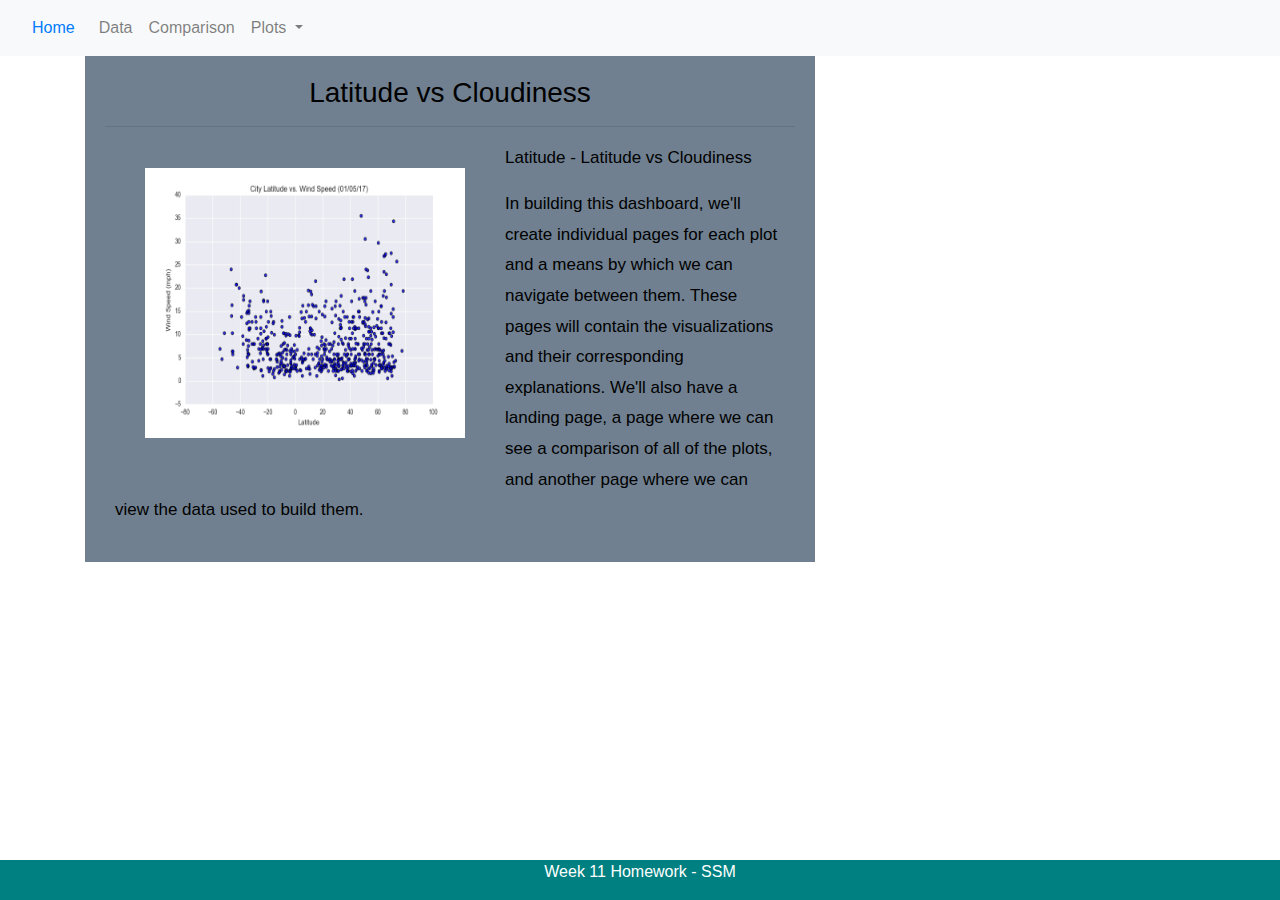
==== cloud.html @ d8767c36 "updated" ====
<!DOCTYPE html>
<html lang="en">
<head>
    <meta charset="UTF-8">
    <meta name="viewport" content="width=device-width, initial-scale=1.0">
    <meta http-equiv="X-UA-Compatible" content="ie=edge">
    <title>Comparison</title>
    <link rel="stylesheet" href="https://stackpath.bootstrapcdn.com/bootstrap/4.3.1/css/bootstrap.min.css" integrity="sha384-ggOyR0iXCbMQv3Xipma34MD+dH/1fQ784/j6cY/iJTQUOhcWr7x9JvoRxT2MZw1T" crossorigin="anonymous">  
    <link rel="stylesheet" href="style.css">
</head>
<body>
        <nav class="navbar navbar-expand-lg navbar-light bg-light">
                <a class="nav-link" href="index.html">Home <span class="sr-only">(current)</span></a>

                <button class="navbar-toggler" type="button" data-toggle="collapse" data-target="#navbarSupportedContent" aria-controls="navbarSupportedContent" aria-expanded="false" aria-label="Toggle navigation">
                  <span class="navbar-toggler-icon"></span>
                </button>
              
                <div class="collapse navbar-collapse" id="navbarSupportedContent">
                  <ul class="navbar-nav mr-auto">
                  
                    <li class="nav-item">
                      <a class="nav-link" href="data.html">Data</a>  
                    </li>
                    <li class="nav-item">
                      <a class="nav-link" href="comparison.html">Comparison</a>
                    </li>
                   
                    <li class="nav-item dropdown">
                      <a class="nav-link dropdown-toggle" href="#" id="navbarDropdown" role="button" data-toggle="dropdown" aria-haspopup="true" aria-expanded="false">
                        Plots
                      </a>
                      <div class="dropdown-menu" aria-labelledby="navbarDropdown">
                        <a class="dropdown-item" href="temp.html">Temperature</a>   
                        <a class="dropdown-item" href="humid.html">Humidity</a>
                        <a class="dropdown-item" href="cloud.html">Cloudiness</a>    
                        <div class="dropdown-divider"></div>
                        <a class="dropdown-item" href="wind.html">Wind Speed</a>
                      </div>
                    </li>
                    
                  </ul>
                </div>
              </nav> 
     
              <div class="container">
                <div class="row row-grid">
                    <div class="col-md-8">
                        <div class="box box-left">
                            <section id="intro">
                                <h1>Latitude vs Cloudiness</h1>
                                <hr>
                                <figure>
                                    <a target="_blank" href=".\\assets-images\\Fig4.png">
                                        <img align="left" id="viz-main" src=".\\assets-images\\Fig4.png" alt="Latitude of cities"  style="width:400px;height:325px;">
                                    </a>
                                </figure>
        
                                <section id="summary">
                                    <p>
                                        Latitude - Latitude vs Cloudiness
                            
                                     </p>
        
                                    <p>  
               
                                    </p>
        
                                    <p>
                                        In building this dashboard, we'll create individual pages for each plot and a means by 
                                        which we can navigate between them. These pages will contain the visualizations and their 
                                        corresponding explanations. We'll also have a landing page, a page where we can see a comparison 
                                        of all of the plots, and another page where we can view the data used to build them.
        
                                    </p>
       
     
                                </section>
        
                            </section>
                        </div>
                    </div>
        
                </div>
            </div>

</body>
<div class="footer">
  <p>Week 11 Homework - SSM </p>
</div> 
</html>
---- style.css ----
.navbar-default .navbar-brand {
    color: #ffffff;
    background-color: darkslategray;
    font-family: Impact, Haettenschweiler, 'Arial Narrow Bold', sans-serif;
    font-size: 24px;
    font-weight: 300;
}

.navbar-header{
    width:400px;
    margin-left:75px !important;
}

.sigline{
    color: slategray;
    text-align: right;
    font-family: Arial, Helvetica, sans-serif
    
}
.navbar-header .navbar-toggle .collapsed {
  float: right;
}

.content{
    margin-top:100px;
}

h1 {
  font-family: fantasy, sans-serif, 'Arial Narrow Bold', sans-serif;
	font-size: 28px;
  font-weight: 300;
  text-align: center
}

h2 {
  font-family: fantasy, Haettenschweiler, 'Arial Narrow Bold', sans-serif;
	font-size: 24px;
  font-weight: 300;
  text-align: center
}

h3 {
  font-family: fantasy, Haettenschweiler, 'Arial Narrow Bold', sans-serif;
  font-weight: 300;
  text-align: center;
}

.box {
  color: black;
  background: slategrey;
}

.box-left {
  padding: 20px;
}

.box-right {
  padding: 30px;
}

.box-single {
  padding: 50px;
  margin: 70px;
}

#summary {
  margin: 10px;
  font-size: 17px;
  line-height: 1.8em;
}


#city-sample {
	float: left;
	width: 200px;
	height: 200px;
	margin: 10px 20px;
}

#landing-viz {
  padding:15px 15px 15px 15px;
  width: 100%;
  height: 100%;
}

.figure:active{
  border: 5px solid slategrey;
}

.jumbotron {
  color: #fff;
  background: slategrey;
  width: 100%;
  height: 100%;
  padding: 25px
}

.table {
  color: #fff;
  background: slategrey;
  width: 100%;
  height: 100%;
  padding: 15px

}

#viz-main {
  padding: 25px 40px 30px 40px;
  width: 100%;
 }

.row.row-grid [class*="col-"] + [class*="col-"] {
    margin-top: 30px;
}

@media (min-width: 1200px) {
    .row.row-grid [class*="col-lg-"] + [class*="col-lg-"] {
        margin-top: 0;
    }
}
@media (min-width: 992px) {
    .row.row-grid [class*="col-md-"] + [class*="col-md-"] {
        margin-top: 0;
    }
}
@media (min-width: 768px) {
    .row.row-grid [class*="col-sm-"] + [class*="col-sm-"] {
        margin-top: 0;
    }
}
@media (min-width: 768px) {
  .row.row-grid [class*="col-xs-"] + [class*="col-xs-"] {
      margin-top: 0;
  }
}

.footer {
    position: fixed;
    left: 0;
    bottom: 0;
    width: 100%;
    background-color: teal;
    color: white;
    text-align: center;
  }
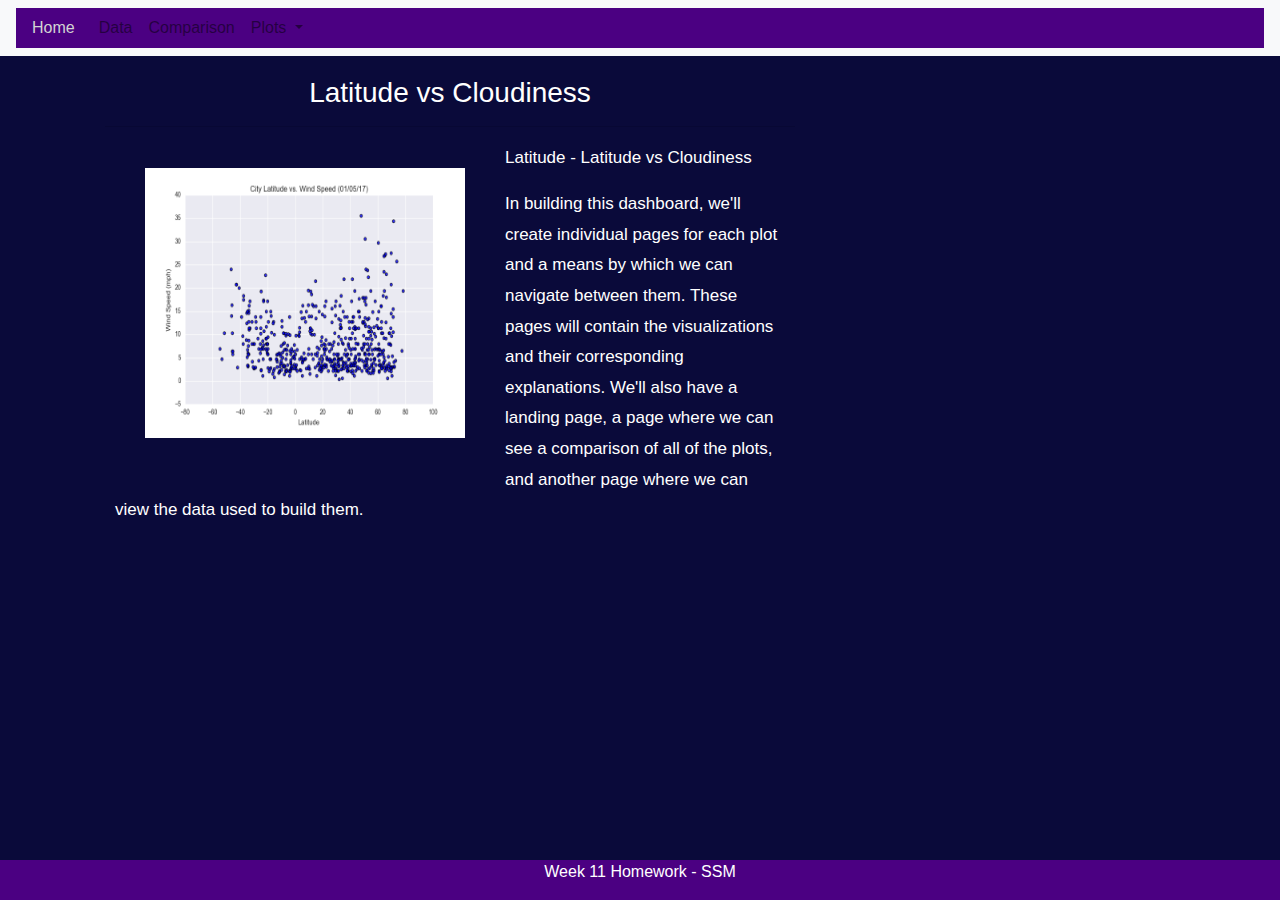
==== commit 897b6ed0: "update" ====
--- a/cloud.html
+++ b/cloud.html
@@ -8,7 +8,7 @@
     <link rel="stylesheet" href="https://stackpath.bootstrapcdn.com/bootstrap/4.3.1/css/bootstrap.min.css" integrity="sha384-ggOyR0iXCbMQv3Xipma34MD+dH/1fQ784/j6cY/iJTQUOhcWr7x9JvoRxT2MZw1T" crossorigin="anonymous">  
     <link rel="stylesheet" href="style.css">
 </head>
-<body>
+<body class="maincontainer">
         <nav class="navbar navbar-expand-lg navbar-light bg-light">
                 <a class="nav-link" href="index.html">Home <span class="sr-only">(current)</span></a>
 
--- a/style.css
+++ b/style.css
@@ -1,26 +1,51 @@
+.maincontainer{color:lightgrey;
+  background-color: rgb(10, 10, 58);}
+
+.container {color:lightgrey;
+    background-color: rgb(10, 10, 58);}
+
+
+
 .navbar-default .navbar-brand {
-    color: #ffffff;
-    background-color: darkslategray;
+    color:lightgrey;
+    background-color: indigo;
     font-family: Impact, Haettenschweiler, 'Arial Narrow Bold', sans-serif;
     font-size: 24px;
     font-weight: 300;
 }
-
-.navbar-header{
+.text-left{
+  color:lightgrey;
+  background-color: indigo;}
+.navbar-header{color: lightgray;
     width:400px;
     margin-left:75px !important;
+    background-color: indigo;
 }
 
 .sigline{
-    color: slategray;
+  color: lightgray;
     text-align: right;
     font-family: Arial, Helvetica, sans-serif
     
 }
 .navbar-header .navbar-toggle .collapsed {
-  float: right;
+  float: right;color: lightgray;
+  background: indigo;
 }
 
+.collapse.navbar-collapse {
+  color: lightgray;
+  background-color: indigo;
+}
+.navbar-light {
+  color: lightgray;
+  background-color: indigo;
+}
+
+.nav-link {
+  color: lightgray;
+  background-color: indigo;
+}
 .content{
     margin-top:100px;
 }
@@ -46,8 +71,8 @@
 }
 
 .box {
-  color: black;
-  background: slategrey;
+  color: white;
+  background: rgb(10, 10, 58);
 }
 
 .box-left {
@@ -84,12 +109,12 @@
 }
 
 .figure:active{
-  border: 5px solid slategrey;
+  border: 5px solid rgb(10, 10, 58);
 }
 
 .jumbotron {
-  color: #fff;
-  background: slategrey;
+  color: white;
+  background: maroon;
   width: 100%;
   height: 100%;
   padding: 25px
@@ -97,7 +122,7 @@
 
 .table {
   color: #fff;
-  background: slategrey;
+  background: rgb(10, 10, 58);
   width: 100%;
   height: 100%;
   padding: 15px
@@ -129,9 +154,9 @@
     }
 }
 @media (min-width: 768px) {
-  .row.row-grid [class*="col-xs-"] + [class*="col-xs-"] {
-      margin-top: 0;
-  }
+    .row.row-grid [class*="col-xs-"] + [class*="col-xs-"] {
+        margin-top: 0;
+    }
 }
 
 .footer {
@@ -139,7 +164,8 @@
     left: 0;
     bottom: 0;
     width: 100%;
-    background-color: teal;
+    background-color: indigo;
     color: white;
     text-align: center;
   }
+  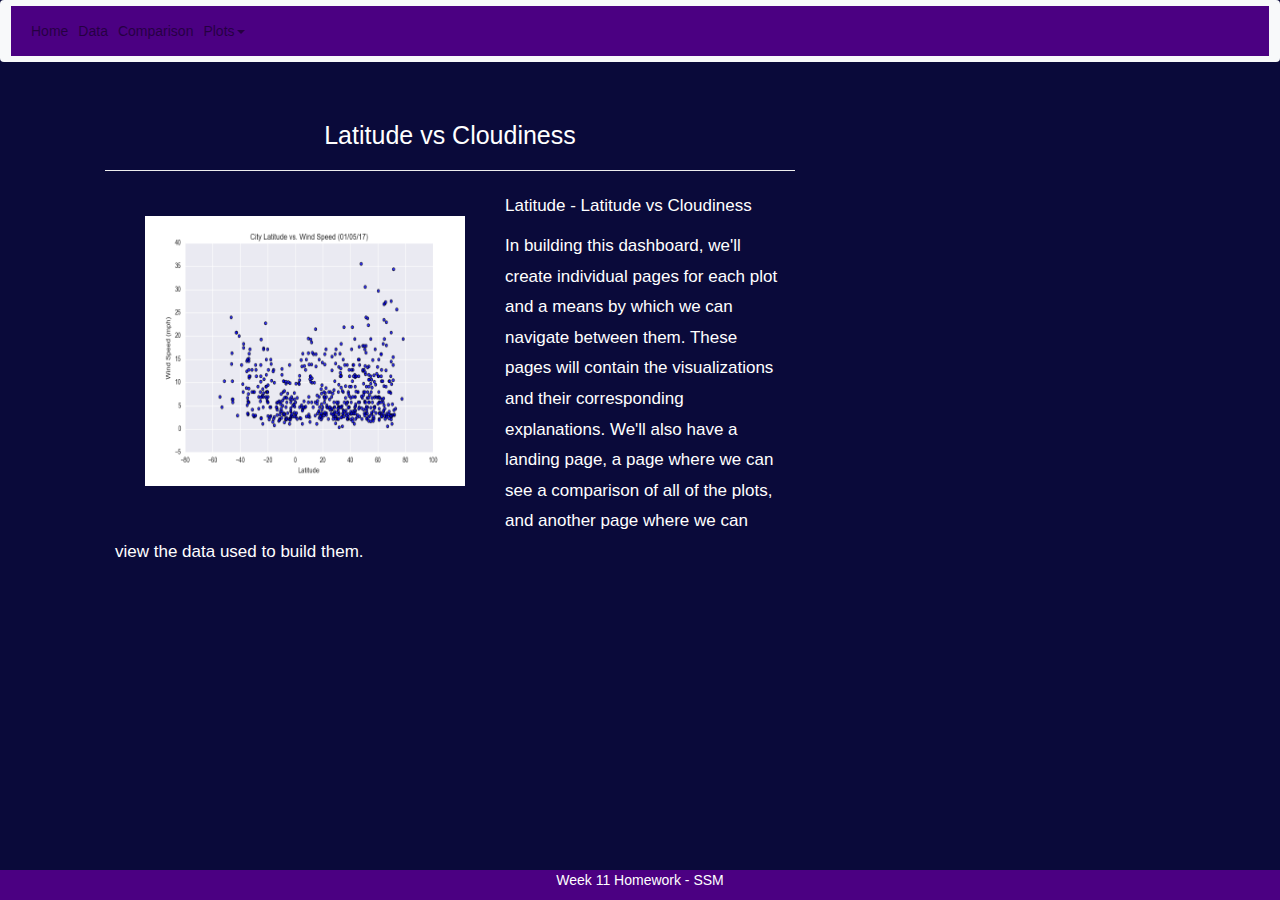
==== commit 0e118dae: "update" ====
--- a/cloud.html
+++ b/cloud.html
@@ -6,43 +6,38 @@
     <meta http-equiv="X-UA-Compatible" content="ie=edge">
     <title>Comparison</title>
     <link rel="stylesheet" href="https://stackpath.bootstrapcdn.com/bootstrap/4.3.1/css/bootstrap.min.css" integrity="sha384-ggOyR0iXCbMQv3Xipma34MD+dH/1fQ784/j6cY/iJTQUOhcWr7x9JvoRxT2MZw1T" crossorigin="anonymous">  
+    <script src="https://ajax.googleapis.com/ajax/libs/jquery/3.4.0/jquery.min.js"></script>
+    <script src="https://maxcdn.bootstrapcdn.com/bootstrap/3.4.0/js/bootstrap.min.js"></script>
+    <link rel="stylesheet" href="https://maxcdn.bootstrapcdn.com/bootstrap/3.4.0/css/bootstrap.min.css">   
     <link rel="stylesheet" href="style.css">
 </head>
+
 <body class="maincontainer">
+    <section class="rain">
         <nav class="navbar navbar-expand-lg navbar-light bg-light">
-                <a class="nav-link" href="index.html">Home <span class="sr-only">(current)</span></a>
-
                 <button class="navbar-toggler" type="button" data-toggle="collapse" data-target="#navbarSupportedContent" aria-controls="navbarSupportedContent" aria-expanded="false" aria-label="Toggle navigation">
                   <span class="navbar-toggler-icon"></span>
-                </button>
-              
+                </button>                  
                 <div class="collapse navbar-collapse" id="navbarSupportedContent">
                   <ul class="navbar-nav mr-auto">
-                  
-                    <li class="nav-item">
-                      <a class="nav-link" href="data.html">Data</a>  
+                    <li><a class="nav-link" href="index.html">Home</a></li>
+                    <li><a class="nav-link" href="data.html">Data</a></li>
+                    <li><a class="nav-link" href="comparison.html">Comparison</a></li>
+                    <li class="dropdown">
+                        <a class="nav-link" data-toggle="dropdown" href="#">Plots<span class="caret"></a>
+                        <ul class="dropdown-menu">
+                         <li><a href="temp.html">Temperature</a></li> 
+                         <li><a href="humid.html">Humidity</a></li>
+                         <li><a href="cloud.html">Cloudiness</a></li>   
+                         <li><a href="wind.html">Wind Speed</a></li>
+                      </ul>
                     </li>
-                    <li class="nav-item">
-                      <a class="nav-link" href="comparison.html">Comparison</a>
-                    </li>
-                   
-                    <li class="nav-item dropdown">
-                      <a class="nav-link dropdown-toggle" href="#" id="navbarDropdown" role="button" data-toggle="dropdown" aria-haspopup="true" aria-expanded="false">
-                        Plots
-                      </a>
-                      <div class="dropdown-menu" aria-labelledby="navbarDropdown">
-                        <a class="dropdown-item" href="temp.html">Temperature</a>   
-                        <a class="dropdown-item" href="humid.html">Humidity</a>
-                        <a class="dropdown-item" href="cloud.html">Cloudiness</a>    
-                        <div class="dropdown-divider"></div>
-                        <a class="dropdown-item" href="wind.html">Wind Speed</a>
-                      </div>
-                    </li>
-                    
-                  </ul>
+                    </ul>
                 </div>
-              </nav> 
-     
+              </nav>    
+        </section>
+
+        
               <div class="container">
                 <div class="row row-grid">
                     <div class="col-md-8">
--- a/style.css
+++ b/style.css
@@ -43,7 +43,7 @@
 }
 
 .nav-link {
-  color: lightgray;
+  color: white;
   background-color: indigo;
 }
 .content{
@@ -52,8 +52,8 @@
 
 h1 {
   font-family: fantasy, sans-serif, 'Arial Narrow Bold', sans-serif;
-	font-size: 28px;
-  font-weight: 300;
+	font-size: 25px;
+  font-weight: 200;
   text-align: center
 }
 
@@ -84,8 +84,8 @@
 }
 
 .box-single {
-  padding: 50px;
-  margin: 70px;
+  padding: 10px;
+  margin: 10px;
 }
 
 #summary {
@@ -117,7 +117,7 @@
   background: maroon;
   width: 100%;
   height: 100%;
-  padding: 25px
+  padding: 5px
 }
 
 .table {
